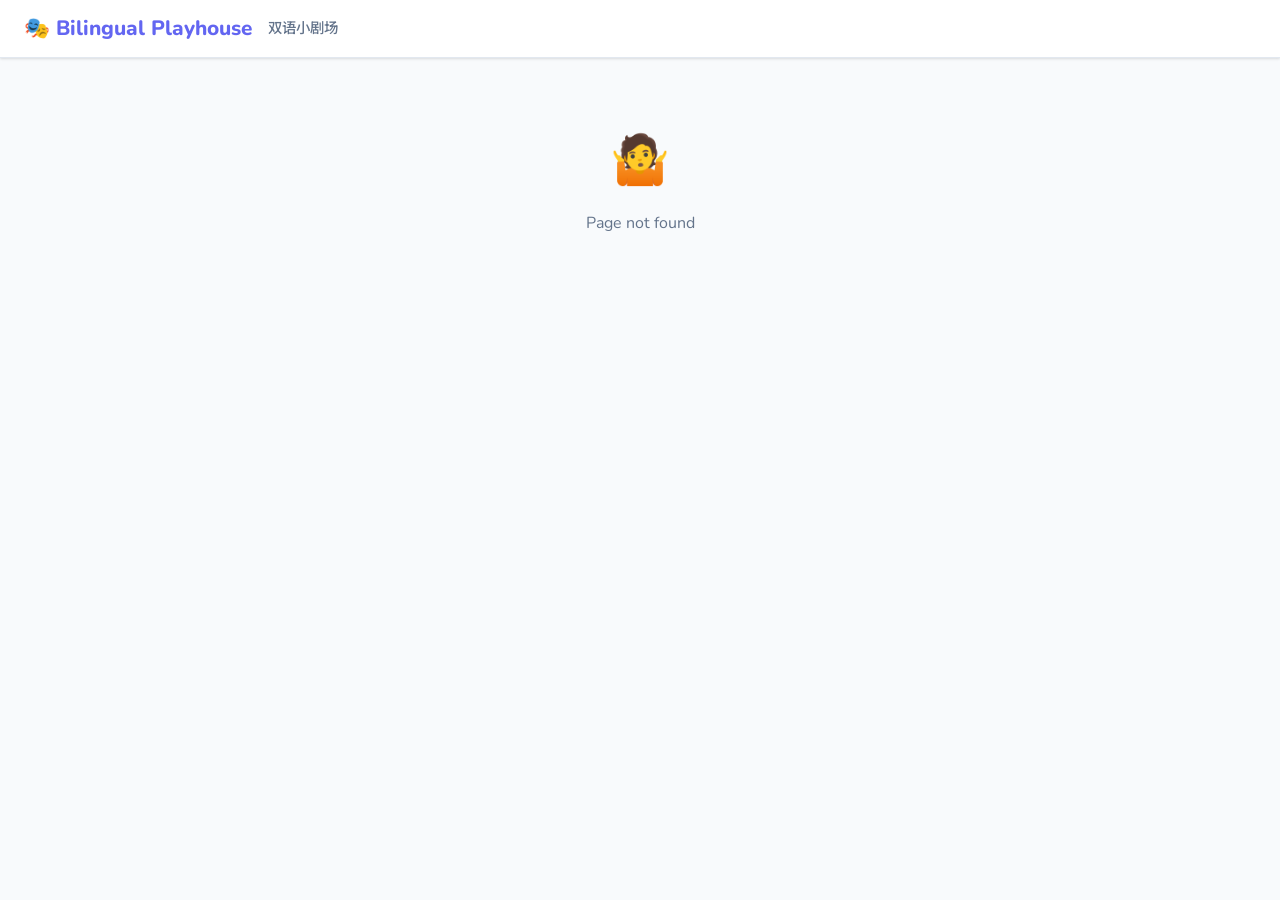
==== templates/index.html @ d9945a82 "Bilingual Playhouse - initial version" ====
<!DOCTYPE html>
<html lang="en">
<head>
    <meta charset="UTF-8">
    <meta name="viewport" content="width=device-width, initial-scale=1.0">
    <title>Bilingual Playhouse 🎭</title>
    <link rel="stylesheet" href="/static/css/style.css">
    <link href="https://fonts.googleapis.com/css2?family=Nunito:wght@400;600;700;800&family=Noto+Sans+SC:wght@400;500;700&display=swap" rel="stylesheet">
</head>
<body>
    <nav class="navbar">
        <div class="nav-brand" onclick="location.href='/'">
            🎭 Bilingual Playhouse
        </div>
        <div class="nav-subtitle">双语小剧场</div>
    </nav>

    <main class="container" id="app">
        <!-- Content loaded by JS -->
    </main>

    <script src="/static/js/app.js"></script>
</body>
</html>
---- static/css/style.css ----
/* ========== Reset & Base ========== */
*, *::before, *::after { box-sizing: border-box; margin: 0; padding: 0; }

:root {
    --bg: #F8FAFC;
    --card-bg: #FFFFFF;
    --text: #1E293B;
    --text-secondary: #64748B;
    --primary: #6366F1;
    --primary-light: #EEF2FF;
    --primary-hover: #4F46E5;
    --success: #10B981;
    --success-light: #ECFDF5;
    --warning: #F59E0B;
    --warning-light: #FFFBEB;
    --danger: #EF4444;
    --danger-light: #FEF2F2;
    --border: #E2E8F0;
    --shadow: 0 1px 3px rgba(0,0,0,0.08), 0 1px 2px rgba(0,0,0,0.06);
    --shadow-md: 0 4px 6px -1px rgba(0,0,0,0.1), 0 2px 4px -2px rgba(0,0,0,0.1);
    --shadow-lg: 0 10px 15px -3px rgba(0,0,0,0.1), 0 4px 6px -4px rgba(0,0,0,0.1);
    --radius: 12px;
    --radius-lg: 16px;
}

body {
    font-family: 'Nunito', 'Noto Sans SC', sans-serif;
    background: var(--bg);
    color: var(--text);
    line-height: 1.6;
    min-height: 100vh;
}

/* ========== Navbar ========== */
.navbar {
    background: var(--card-bg);
    border-bottom: 1px solid var(--border);
    padding: 12px 24px;
    display: flex;
    align-items: center;
    gap: 16px;
    position: sticky;
    top: 0;
    z-index: 100;
    box-shadow: var(--shadow);
}

.nav-brand {
    font-size: 1.3rem;
    font-weight: 800;
    color: var(--primary);
    cursor: pointer;
    display: flex;
    align-items: center;
    gap: 8px;
}

.nav-subtitle {
    font-size: 0.9rem;
    color: var(--text-secondary);
    font-weight: 500;
}

/* ========== Container ========== */
.container {
    max-width: 900px;
    margin: 0 auto;
    padding: 24px 16px;
}

/* ========== Home Page ========== */
.page-title {
    font-size: 1.8rem;
    font-weight: 800;
    margin-bottom: 4px;
    color: var(--text);
}

.page-subtitle {
    font-size: 1rem;
    color: var(--text-secondary);
    margin-bottom: 24px;
}

.play-cards {
    display: grid;
    gap: 16px;
}

.play-card {
    background: var(--card-bg);
    border-radius: var(--radius-lg);
    padding: 24px;
    box-shadow: var(--shadow);
    border: 1px solid var(--border);
    cursor: pointer;
    transition: all 0.2s;
    text-decoration: none;
    color: inherit;
    display: block;
}

.play-card:hover {
    box-shadow: var(--shadow-lg);
    transform: translateY(-2px);
    border-color: var(--primary);
}

.play-card-header {
    display: flex;
    align-items: center;
    gap: 16px;
    margin-bottom: 12px;
}

.play-card-emoji {
    font-size: 3rem;
    line-height: 1;
}

.play-card-title {
    font-size: 1.3rem;
    font-weight: 700;
}

.play-card-title-zh {
    font-size: 1rem;
    color: var(--text-secondary);
    font-weight: 500;
}

.play-card-desc {
    font-size: 0.9rem;
    color: var(--text-secondary);
    margin-bottom: 16px;
    line-height: 1.5;
}

.play-card-meta {
    display: flex;
    gap: 12px;
    flex-wrap: wrap;
}

.meta-badge {
    font-size: 0.8rem;
    padding: 4px 10px;
    border-radius: 20px;
    font-weight: 600;
}

.badge-scenes { background: var(--primary-light); color: var(--primary); }
.badge-chars { background: var(--success-light); color: var(--success); }

/* ========== Play Detail Page ========== */
.play-header {
    text-align: center;
    margin-bottom: 32px;
}

.play-header-emoji {
    font-size: 4rem;
    margin-bottom: 8px;
}

.play-header-title {
    font-size: 2rem;
    font-weight: 800;
}

.play-header-title-zh {
    font-size: 1.2rem;
    color: var(--text-secondary);
    margin-bottom: 8px;
}

.play-header-desc {
    font-size: 0.95rem;
    color: var(--text-secondary);
    max-width: 600px;
    margin: 0 auto;
}

/* Language Toggle */
.lang-toggle {
    display: flex;
    justify-content: center;
    gap: 8px;
    margin: 24px 0;
}

.lang-btn {
    padding: 8px 24px;
    border-radius: 24px;
    border: 2px solid var(--border);
    background: var(--card-bg);
    font-size: 1rem;
    font-weight: 700;
    cursor: pointer;
    transition: all 0.2s;
    font-family: inherit;
}

.lang-btn.active {
    background: var(--primary);
    color: white;
    border-color: var(--primary);
}

.lang-btn:hover:not(.active) {
    border-color: var(--primary);
    color: var(--primary);
}

/* Characters Grid */
.section-title {
    font-size: 1.3rem;
    font-weight: 700;
    margin: 24px 0 12px;
    display: flex;
    align-items: center;
    gap: 8px;
}

.characters-grid {
    display: grid;
    grid-template-columns: repeat(auto-fill, minmax(250px, 1fr));
    gap: 12px;
}

.char-card {
    background: var(--card-bg);
    border-radius: var(--radius);
    padding: 16px;
    border: 2px solid var(--border);
    transition: all 0.2s;
}

.char-card:hover {
    border-color: var(--primary);
}

.char-card-header {
    display: flex;
    align-items: center;
    gap: 10px;
    margin-bottom: 8px;
}

.char-emoji {
    font-size: 1.8rem;
}

.char-name {
    font-size: 1.1rem;
    font-weight: 700;
}

.char-name-alt {
    font-size: 0.85rem;
    color: var(--text-secondary);
}

.char-personality {
    font-size: 0.85rem;
    color: var(--text-secondary);
    margin-bottom: 12px;
}

.char-claimed {
    background: var(--success-light);
    color: var(--success);
    padding: 4px 10px;
    border-radius: 20px;
    font-size: 0.8rem;
    font-weight: 600;
    display: inline-block;
}

.char-claimed-by {
    font-weight: 700;
}

.claim-form {
    display: flex;
    gap: 8px;
    margin-top: 8px;
}

.claim-input {
    flex: 1;
    padding: 6px 12px;
    border-radius: 8px;
    border: 1px solid var(--border);
    font-size: 0.9rem;
    font-family: inherit;
    outline: none;
}

.claim-input:focus {
    border-color: var(--primary);
}

.claim-btn {
    padding: 6px 16px;
    border-radius: 8px;
    border: none;
    background: var(--primary);
    color: white;
    font-size: 0.85rem;
    font-weight: 700;
    cursor: pointer;
    font-family: inherit;
    transition: background 0.2s;
}

.claim-btn:hover {
    background: var(--primary-hover);
}

.unclaim-btn {
    padding: 4px 12px;
    border-radius: 8px;
    border: 1px solid var(--danger);
    background: var(--danger-light);
    color: var(--danger);
    font-size: 0.8rem;
    font-weight: 600;
    cursor: pointer;
    font-family: inherit;
    margin-top: 8px;
    transition: all 0.2s;
}

.unclaim-btn:hover {
    background: var(--danger);
    color: white;
}

/* ========== Script View ========== */
.script-container {
    background: var(--card-bg);
    border-radius: var(--radius-lg);
    box-shadow: var(--shadow);
    overflow: hidden;
}

.scene-block {
    border-bottom: 1px solid var(--border);
}

.scene-block:last-child {
    border-bottom: none;
}

.scene-header {
    padding: 16px 20px;
    background: var(--primary-light);
    font-weight: 700;
    font-size: 1.05rem;
    display: flex;
    align-items: center;
    gap: 8px;
    cursor: pointer;
    user-select: none;
}

.scene-header:hover {
    background: #E0E7FF;
}

.scene-header .arrow {
    transition: transform 0.2s;
    font-size: 0.8rem;
}

.scene-header .arrow.collapsed {
    transform: rotate(-90deg);
}

.scene-stage-dir {
    padding: 8px 20px;
    font-style: italic;
    color: var(--text-secondary);
    font-size: 0.9rem;
    background: #F8FAFC;
}

.scene-lines {
    padding: 12px 20px;
}

.scene-lines.hidden {
    display: none;
}

.line-row {
    display: flex;
    gap: 12px;
    padding: 6px 0;
    align-items: flex-start;
}

.line-char {
    min-width: 90px;
    font-weight: 700;
    font-size: 0.9rem;
    display: flex;
    align-items: center;
    gap: 4px;
    flex-shrink: 0;
}

.line-text {
    font-size: 0.95rem;
    line-height: 1.5;
}

.line-stage-dir {
    font-style: italic;
    color: var(--text-secondary);
    font-size: 0.85rem;
}

.line-mine {
    background: #EEF2FF;
    margin: 4px -20px;
    padding: 8px 20px;
    border-left: 4px solid var(--primary);
}

.line-mine .line-text {
    font-weight: 700;
}

/* Chorus line */
.line-chorus {
    text-align: center;
    font-weight: 700;
    font-size: 1rem;
    padding: 8px 0;
}

/* ========== Practice Page ========== */
.practice-header {
    display: flex;
    align-items: center;
    justify-content: space-between;
    margin-bottom: 20px;
    flex-wrap: wrap;
    gap: 12px;
}

.practice-title {
    font-size: 1.4rem;
    font-weight: 800;
}

.practice-actions {
    display: flex;
    gap: 8px;
    flex-wrap: wrap;
}

.btn {
    padding: 8px 18px;
    border-radius: 10px;
    border: none;
    font-size: 0.9rem;
    font-weight: 700;
    cursor: pointer;
    font-family: inherit;
    transition: all 0.2s;
    display: inline-flex;
    align-items: center;
    gap: 6px;
    text-decoration: none;
}

.btn-primary {
    background: var(--primary);
    color: white;
}

.btn-primary:hover {
    background: var(--primary-hover);
}

.btn-outline {
    background: var(--card-bg);
    color: var(--primary);
    border: 2px solid var(--primary);
}

.btn-outline:hover {
    background: var(--primary-light);
}

.btn-success {
    background: var(--success);
    color: white;
}

.btn-success:hover {
    background: #059669;
}

.btn-sm {
    padding: 5px 12px;
    font-size: 0.8rem;
    border-radius: 8px;
}

/* Recording */
.recording-section {
    margin-top: 24px;
    background: var(--card-bg);
    border-radius: var(--radius);
    padding: 16px;
    border: 1px solid var(--border);
}

.recording-controls {
    display: flex;
    align-items: center;
    gap: 12px;
    margin-bottom: 12px;
    flex-wrap: wrap;
}

.record-btn {
    width: 48px;
    height: 48px;
    border-radius: 50%;
    border: 3px solid var(--danger);
    background: var(--card-bg);
    cursor: pointer;
    display: flex;
    align-items: center;
    justify-content: center;
    transition: all 0.2s;
    position: relative;
}

.record-btn:hover {
    background: var(--danger-light);
}

.record-btn.recording {
    background: var(--danger);
    animation: pulse 1s infinite;
}

.record-btn.recording::after {
    content: '';
    width: 16px;
    height: 16px;
    background: white;
    border-radius: 3px;
}

.record-btn:not(.recording)::after {
    content: '';
    width: 20px;
    height: 20px;
    background: var(--danger);
    border-radius: 50%;
}

@keyframes pulse {
    0%, 100% { box-shadow: 0 0 0 0 rgba(239,68,68,0.4); }
    50% { box-shadow: 0 0 0 12px rgba(239,68,68,0); }
}

.recording-hint {
    font-size: 0.9rem;
    color: var(--text-secondary);
}

.recording-list {
    display: grid;
    gap: 8px;
}

.recording-item {
    display: flex;
    align-items: center;
    gap: 10px;
    padding: 8px 12px;
    background: var(--bg);
    border-radius: 8px;
    font-size: 0.85rem;
}

.recording-item audio {
    height: 32px;
    flex: 1;
}

.recording-time {
    color: var(--text-secondary);
    font-size: 0.8rem;
}

/* ========== Back link ========== */
.back-link {
    display: inline-flex;
    align-items: center;
    gap: 6px;
    color: var(--primary);
    font-weight: 600;
    font-size: 0.95rem;
    cursor: pointer;
    margin-bottom: 16px;
    text-decoration: none;
}

.back-link:hover {
    text-decoration: underline;
}

/* ========== Modal ========== */
.modal-overlay {
    position: fixed;
    inset: 0;
    background: rgba(0,0,0,0.4);
    display: flex;
    align-items: center;
    justify-content: center;
    z-index: 200;
}

.modal {
    background: var(--card-bg);
    border-radius: var(--radius-lg);
    padding: 24px;
    max-width: 400px;
    width: 90%;
    box-shadow: var(--shadow-lg);
}

.modal h3 {
    margin-bottom: 12px;
}

.modal input {
    width: 100%;
    padding: 10px 14px;
    border: 2px solid var(--border);
    border-radius: 10px;
    font-size: 1rem;
    font-family: inherit;
    margin-bottom: 16px;
    outline: none;
}

.modal input:focus {
    border-color: var(--primary);
}

.modal-actions {
    display: flex;
    gap: 8px;
    justify-content: flex-end;
}

/* ========== Empty state ========== */
.empty-state {
    text-align: center;
    padding: 40px;
    color: var(--text-secondary);
}

.empty-state .emoji {
    font-size: 3rem;
    margin-bottom: 12px;
}

/* ========== Toast ========== */
.toast {
    position: fixed;
    bottom: 24px;
    left: 50%;
    transform: translateX(-50%);
    padding: 12px 24px;
    border-radius: 10px;
    font-weight: 600;
    font-size: 0.9rem;
    z-index: 300;
    animation: slideUp 0.3s ease;
    box-shadow: var(--shadow-lg);
}

.toast-success {
    background: var(--success);
    color: white;
}

.toast-error {
    background: var(--danger);
    color: white;
}

@keyframes slideUp {
    from { opacity: 0; transform: translateX(-50%) translateY(20px); }
    to { opacity: 1; transform: translateX(-50%) translateY(0); }
}

/* ========== Recording lang tabs ========== */
.recording-lang-tabs {
    display: flex;
    gap: 8px;
    margin-bottom: 16px;
}

.rec-tab {
    padding: 8px 20px;
    border-radius: 10px;
    border: 2px solid var(--border);
    background: var(--card-bg);
    font-size: 0.9rem;
    font-weight: 700;
    cursor: pointer;
    font-family: inherit;
    transition: all 0.2s;
}

.rec-tab.active {
    background: var(--primary);
    color: white;
    border-color: var(--primary);
}

.rec-tab:hover:not(.active) {
    border-color: var(--primary);
    color: var(--primary);
}

/* ========== Line translation ========== */
.line-translation {
    color: var(--text-secondary);
    font-size: 0.85rem;
    font-style: italic;
    margin-top: 2px;
}

.bilingual-line {
    background: #F0FDF4 !important;
    border-left-color: var(--success) !important;
}

/* ========== Practice & Score Section ========== */
.practice-section {
    margin-top: 32px;
    background: var(--card-bg);
    border-radius: var(--radius-lg);
    padding: 20px;
    border: 1px solid var(--border);
    box-shadow: var(--shadow);
}

.practice-hint {
    font-size: 0.9rem;
    color: var(--text-secondary);
    margin-bottom: 8px;
    line-height: 1.6;
}

.score-scene {
    margin-bottom: 20px;
}

.score-scene h4 {
    font-size: 1rem;
    color: var(--text);
    margin-bottom: 10px;
    padding-bottom: 6px;
    border-bottom: 1px solid var(--border);
}

.score-line {
    display: flex;
    align-items: flex-start;
    gap: 12px;
    padding: 10px 12px;
    border-radius: 10px;
    margin-bottom: 8px;
    background: var(--bg);
    flex-wrap: wrap;
}

.score-line-text {
    flex: 1;
    min-width: 200px;
}

.score-line-en {
    font-size: 0.95rem;
    font-weight: 600;
    margin-bottom: 2px;
}

.score-line-zh {
    font-size: 0.9rem;
    color: var(--text-secondary);
}

.score-line-actions {
    display: flex;
    gap: 8px;
    align-items: center;
    flex-wrap: wrap;
}

.score-result {
    font-size: 0.9rem;
    font-weight: 600;
    min-width: 80px;
}

/* Score badges */
.score-history {
    background: var(--bg);
    border-radius: var(--radius);
    padding: 16px;
    margin-top: 16px;
}

.score-history h4 {
    font-size: 1rem;
    margin-bottom: 10px;
}

.score-items {
    display: flex;
    gap: 8px;
    flex-wrap: wrap;
}

.score-badge {
    padding: 4px 12px;
    border-radius: 20px;
    font-size: 0.85rem;
    font-weight: 700;
}

.score-pass {
    background: var(--success-light);
    color: var(--success);
}

.score-fail {
    background: var(--danger-light);
    color: var(--danger);
}

/* ========== Responsive ========== */
@media (max-width: 640px) {
    .navbar { padding: 10px 16px; }
    .container { padding: 16px 12px; }
    .page-title { font-size: 1.4rem; }
    .play-card { padding: 16px; }
    .characters-grid { grid-template-columns: 1fr; }
    .line-row { flex-direction: column; gap: 2px; }
    .line-char { min-width: unset; }
    .line-mine { margin: 4px -12px; padding: 8px 12px; }
    .scene-lines { padding: 12px; }
    .score-line { flex-direction: column; }
    .practice-actions { flex-direction: column; }
}
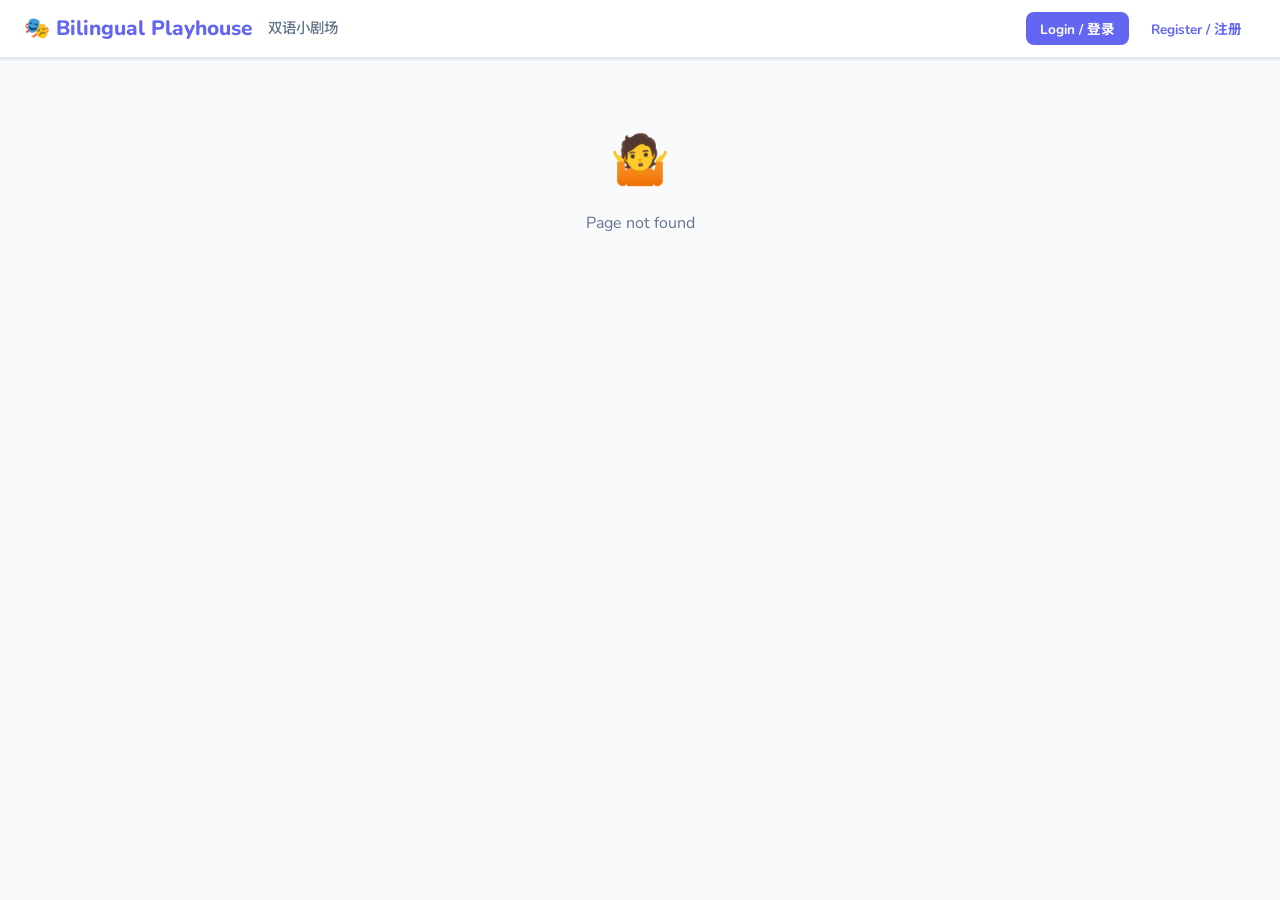
==== commit ed65e093: "feat: add registration/login system with user auth, practice mode lock, and admin dashboard" ====
--- a/templates/index.html
+++ b/templates/index.html
@@ -13,6 +13,7 @@
             🎭 Bilingual Playhouse
         </div>
         <div class="nav-subtitle">双语小剧场</div>
+        <div class="nav-auth" id="navAuth"></div>
     </nav>
 
     <main class="container" id="app">
--- a/static/css/style.css
+++ b/static/css/style.css
@@ -867,4 +867,717 @@
     .scene-lines { padding: 12px; }
     .score-line { flex-direction: column; }
     .practice-actions { flex-direction: column; }
-}
+    .watch-controls { flex-wrap: wrap; }
+    .watch-line-card { padding: 24px 16px; }
+    .watch-line-text { font-size: 1.3rem; }
+}
+
+/* ========== Watch / Interactive Player ========== */
+.watch-header {
+    display: flex;
+    align-items: center;
+    gap: 16px;
+    margin-bottom: 16px;
+}
+
+.watch-emoji {
+    font-size: 3rem;
+    line-height: 1;
+}
+
+.watch-title {
+    font-size: 1.6rem;
+    font-weight: 800;
+}
+
+.watch-title-zh {
+    font-size: 1.1rem;
+    color: var(--text-secondary);
+    font-weight: 500;
+}
+
+/* Mode toggle */
+.watch-mode-toggle {
+    display: flex;
+    justify-content: center;
+    gap: 8px;
+    margin-bottom: 16px;
+}
+
+.watch-mode-btn {
+    padding: 10px 28px;
+    border-radius: 24px;
+    border: 2px solid var(--border);
+    background: var(--card-bg);
+    font-size: 1rem;
+    font-weight: 700;
+    cursor: pointer;
+    font-family: inherit;
+    transition: all 0.2s;
+}
+
+.watch-mode-btn.active {
+    background: var(--primary);
+    color: white;
+    border-color: var(--primary);
+}
+
+.watch-mode-btn:hover:not(.active) {
+    border-color: var(--primary);
+    color: var(--primary);
+}
+
+/* Character select */
+.watch-char-select {
+    text-align: center;
+    margin-bottom: 16px;
+    padding: 12px;
+    background: var(--warning-light);
+    border-radius: var(--radius);
+    font-weight: 600;
+}
+
+.watch-char-select label {
+    margin-right: 8px;
+}
+
+.watch-char-select select {
+    padding: 8px 16px;
+    border-radius: 8px;
+    border: 2px solid var(--border);
+    font-size: 1rem;
+    font-family: inherit;
+    font-weight: 600;
+    outline: none;
+    cursor: pointer;
+    min-width: 200px;
+}
+
+.watch-char-select select:focus {
+    border-color: var(--primary);
+}
+
+.hidden {
+    display: none !important;
+}
+
+/* Stage (current line display) */
+.watch-stage {
+    background: linear-gradient(135deg, #1E293B 0%, #334155 100%);
+    border-radius: var(--radius-lg);
+    padding: 32px 24px;
+    text-align: center;
+    color: white;
+    margin-bottom: 16px;
+    min-height: 220px;
+    display: flex;
+    flex-direction: column;
+    justify-content: center;
+    align-items: center;
+    box-shadow: var(--shadow-lg);
+    position: relative;
+    overflow: hidden;
+}
+
+.watch-stage::before {
+    content: '';
+    position: absolute;
+    top: -50%;
+    left: -50%;
+    width: 200%;
+    height: 200%;
+    background: radial-gradient(circle, rgba(99,102,241,0.15) 0%, transparent 60%);
+    pointer-events: none;
+}
+
+.watch-scene-label {
+    font-size: 0.85rem;
+    color: rgba(255,255,255,0.6);
+    margin-bottom: 16px;
+    font-weight: 600;
+    text-transform: uppercase;
+    letter-spacing: 1px;
+}
+
+.watch-line-card {
+    background: rgba(255,255,255,0.08);
+    border: 2px solid rgba(255,255,255,0.15);
+    border-radius: var(--radius);
+    padding: 32px 28px;
+    max-width: 600px;
+    width: 100%;
+    backdrop-filter: blur(4px);
+    transition: border-color 0.3s;
+}
+
+.watch-line-card.watch-line-mine {
+    border-color: var(--warning);
+    background: rgba(245,158,11,0.15);
+    box-shadow: 0 0 20px rgba(245,158,11,0.2);
+}
+
+.watch-char-avatar {
+    font-size: 2.5rem;
+    margin-bottom: 8px;
+}
+
+.watch-char-name {
+    font-size: 1rem;
+    font-weight: 700;
+    margin-bottom: 12px;
+    opacity: 0.9;
+}
+
+.watch-line-text {
+    font-size: 1.5rem;
+    font-weight: 700;
+    line-height: 1.5;
+    margin-bottom: 8px;
+}
+
+.watch-line-text-alt {
+    font-size: 1.1rem;
+    opacity: 0.7;
+    font-weight: 500;
+    line-height: 1.5;
+}
+
+.watch-stage-dir {
+    font-style: italic;
+    opacity: 0.6;
+    font-size: 0.95rem;
+    margin-top: 8px;
+}
+
+.watch-prompt {
+    margin-top: 16px;
+    padding: 10px 20px;
+    background: var(--warning);
+    color: #1E293B;
+    border-radius: 24px;
+    font-weight: 700;
+    font-size: 1rem;
+    animation: watchPulse 1.5s infinite;
+}
+
+@keyframes watchPulse {
+    0%, 100% { box-shadow: 0 0 0 0 rgba(245,158,11,0.5); }
+    50% { box-shadow: 0 0 0 10px rgba(245,158,11,0); }
+}
+
+/* Controls */
+.watch-controls {
+    display: flex;
+    justify-content: center;
+    align-items: center;
+    gap: 12px;
+    margin-bottom: 12px;
+}
+
+.watch-ctrl-btn {
+    width: 48px;
+    height: 48px;
+    border-radius: 50%;
+    border: 2px solid var(--border);
+    background: var(--card-bg);
+    font-size: 1.3rem;
+    cursor: pointer;
+    display: flex;
+    align-items: center;
+    justify-content: center;
+    transition: all 0.2s;
+    font-family: inherit;
+}
+
+.watch-ctrl-btn:hover {
+    border-color: var(--primary);
+    background: var(--primary-light);
+    transform: scale(1.05);
+}
+
+.watch-play-btn {
+    width: 64px;
+    height: 64px;
+    font-size: 1.6rem;
+    background: var(--primary);
+    color: white;
+    border-color: var(--primary);
+    box-shadow: var(--shadow-md);
+}
+
+.watch-play-btn:hover {
+    background: var(--primary-hover);
+    border-color: var(--primary-hover);
+    transform: scale(1.08);
+}
+
+#watchMicBtn {
+    background: var(--success);
+    color: white;
+    border-color: var(--success);
+}
+
+#watchMicBtn:hover {
+    background: #059669;
+    border-color: #059669;
+}
+
+/* Progress */
+.watch-progress {
+    display: flex;
+    align-items: center;
+    gap: 12px;
+    margin-bottom: 16px;
+}
+
+.watch-progress-bar {
+    flex: 1;
+    height: 6px;
+    background: var(--border);
+    border-radius: 3px;
+    overflow: hidden;
+}
+
+.watch-progress-fill {
+    height: 100%;
+    background: var(--primary);
+    border-radius: 3px;
+    transition: width 0.3s ease;
+}
+
+.watch-progress-text {
+    font-size: 0.85rem;
+    color: var(--text-secondary);
+    font-weight: 600;
+    min-width: 60px;
+    text-align: right;
+}
+
+/* Score result */
+.watch-score-result {
+    text-align: center;
+    padding: 12px;
+    background: var(--card-bg);
+    border-radius: var(--radius);
+    margin-bottom: 16px;
+    border: 1px solid var(--border);
+}
+
+/* Script Navigator */
+.watch-script-nav {
+    background: var(--card-bg);
+    border-radius: var(--radius-lg);
+    box-shadow: var(--shadow);
+    overflow: hidden;
+    max-height: 400px;
+    overflow-y: auto;
+}
+
+.watch-nav-scene {
+    border-bottom: 1px solid var(--border);
+}
+
+.watch-nav-scene:last-child {
+    border-bottom: none;
+}
+
+.watch-nav-scene-title {
+    padding: 10px 16px;
+    background: var(--primary-light);
+    font-weight: 700;
+    font-size: 0.9rem;
+    cursor: pointer;
+    user-select: none;
+    position: sticky;
+    top: 0;
+    z-index: 1;
+}
+
+.watch-nav-scene-title:hover {
+    background: #E0E7FF;
+}
+
+.watch-nav-line {
+    display: flex;
+    gap: 8px;
+    padding: 8px 16px;
+    cursor: pointer;
+    transition: all 0.15s;
+    border-left: 3px solid transparent;
+    align-items: flex-start;
+}
+
+.watch-nav-line:hover {
+    background: var(--bg);
+}
+
+.watch-nav-line.active {
+    background: var(--primary-light);
+    border-left-color: var(--primary);
+}
+
+.watch-nav-line.is-my-line {
+    background: var(--warning-light);
+    border-left-color: var(--warning);
+}
+
+.watch-nav-line.active.is-my-line {
+    background: #FEF3C7;
+    border-left-color: var(--warning);
+}
+
+.watch-nav-char {
+    font-weight: 700;
+    font-size: 0.8rem;
+    min-width: 70px;
+    flex-shrink: 0;
+    padding-top: 1px;
+}
+
+.watch-nav-text {
+    font-size: 0.85rem;
+    color: var(--text-secondary);
+    line-height: 1.4;
+}
+
+.watch-nav-line.active .watch-nav-text {
+    color: var(--text);
+    font-weight: 600;
+}
+
+/* Practice mode action buttons */
+.watch-practice-actions {
+    display: flex;
+    justify-content: center;
+    gap: 12px;
+    margin: 16px 0;
+    flex-wrap: wrap;
+}
+
+.btn-lg {
+    padding: 12px 28px;
+    font-size: 1.05rem;
+    border-radius: 14px;
+}
+
+.btn-warning {
+    background: var(--warning);
+    color: white;
+    border: none;
+}
+
+.btn-warning:hover {
+    background: #D97706;
+}
+
+.btn-warning:disabled {
+    opacity: 0.6;
+    cursor: not-allowed;
+}
+
+/* Upload reference audio area in watch page */
+.watch-upload-ref {
+    text-align: center;
+    margin: 12px 0;
+    padding: 16px;
+    background: var(--success-light);
+    border-radius: var(--radius);
+    border: 1px dashed var(--success);
+}
+
+.watch-upload-label {
+    font-size: 0.9rem;
+    font-weight: 700;
+    color: var(--success);
+    margin-bottom: 10px;
+}
+
+.ref-upload-btn {
+    cursor: pointer;
+    margin: 4px;
+}
+
+.watch-upload-hint {
+    display: block;
+    margin-top: 8px;
+    font-size: 0.85rem;
+    color: var(--text-secondary);
+}
+
+/* Recording playback area */
+.watch-playback {
+    margin-bottom: 12px;
+    padding: 12px;
+    background: var(--bg);
+    border-radius: 8px;
+}
+
+.watch-playback-label {
+    font-size: 0.9rem;
+    font-weight: 700;
+    margin-bottom: 4px;
+    color: var(--primary);
+}
+
+.watch-score-area {
+    margin-top: 8px;
+    padding: 8px 0;
+}
+
+/* ========== Nav Auth ========== */
+.nav-auth {
+    margin-left: auto;
+    display: flex;
+    align-items: center;
+    gap: 8px;
+    font-size: 0.9rem;
+}
+
+.nav-auth .nav-user-greeting {
+    font-weight: 700;
+    color: var(--primary);
+    white-space: nowrap;
+}
+
+.nav-auth .nav-admin-link {
+    padding: 4px 12px;
+    border-radius: 8px;
+    background: var(--warning);
+    color: white;
+    font-weight: 700;
+    font-size: 0.8rem;
+    cursor: pointer;
+    text-decoration: none;
+    transition: background 0.2s;
+}
+
+.nav-auth .nav-admin-link:hover {
+    background: #D97706;
+}
+
+.nav-auth .btn-auth {
+    padding: 6px 14px;
+    border-radius: 8px;
+    font-size: 0.85rem;
+    font-weight: 700;
+    cursor: pointer;
+    border: none;
+    font-family: inherit;
+    transition: all 0.2s;
+}
+
+.btn-login {
+    background: var(--primary);
+    color: white;
+}
+
+.btn-login:hover {
+    background: var(--primary-hover);
+}
+
+.btn-register {
+    background: var(--card-bg);
+    color: var(--primary);
+    border: 2px solid var(--primary);
+}
+
+.btn-register:hover {
+    background: var(--primary-light);
+}
+
+.btn-logout {
+    background: var(--danger-light);
+    color: var(--danger);
+    border: 1px solid var(--danger);
+}
+
+.btn-logout:hover {
+    background: var(--danger);
+    color: white;
+}
+
+/* ========== Practice Lock Overlay ========== */
+.practice-lock {
+    text-align: center;
+    padding: 60px 20px;
+    background: var(--card-bg);
+    border-radius: var(--radius-lg);
+    box-shadow: var(--shadow);
+    margin-top: 40px;
+}
+
+.practice-lock .emoji {
+    font-size: 4rem;
+    margin-bottom: 16px;
+}
+
+.practice-lock h2 {
+    margin-bottom: 8px;
+    color: var(--text);
+}
+
+.practice-lock p {
+    color: var(--text-secondary);
+    margin-bottom: 20px;
+}
+
+/* ========== Auth Modal Fields ========== */
+.modal .form-group {
+    margin-bottom: 14px;
+}
+
+.modal .form-group label {
+    display: block;
+    font-size: 0.85rem;
+    font-weight: 700;
+    color: var(--text-secondary);
+    margin-bottom: 4px;
+}
+
+.modal .form-group input {
+    width: 100%;
+    padding: 10px 14px;
+    border: 2px solid var(--border);
+    border-radius: 10px;
+    font-size: 1rem;
+    font-family: inherit;
+    outline: none;
+}
+
+.modal .form-group input:focus {
+    border-color: var(--primary);
+}
+
+.modal .modal-error {
+    color: var(--danger);
+    font-size: 0.85rem;
+    font-weight: 600;
+    margin-bottom: 8px;
+}
+
+.modal .modal-switch {
+    text-align: center;
+    margin-top: 12px;
+    font-size: 0.9rem;
+    color: var(--text-secondary);
+}
+
+.modal .modal-switch a {
+    color: var(--primary);
+    cursor: pointer;
+    font-weight: 700;
+}
+
+/* ========== Admin Dashboard ========== */
+.admin-stats {
+    background: var(--card-bg);
+    border-radius: var(--radius-lg);
+    padding: 20px;
+    margin-bottom: 20px;
+    box-shadow: var(--shadow);
+    border: 1px solid var(--border);
+}
+
+.admin-stats h3 {
+    font-size: 1.1rem;
+    margin-bottom: 12px;
+    display: flex;
+    align-items: center;
+    gap: 8px;
+}
+
+.admin-table {
+    width: 100%;
+    border-collapse: collapse;
+    font-size: 0.9rem;
+}
+
+.admin-table th {
+    background: var(--primary-light);
+    padding: 8px 12px;
+    text-align: left;
+    font-weight: 700;
+    border-bottom: 2px solid var(--primary);
+}
+
+.admin-table td {
+    padding: 8px 12px;
+    border-bottom: 1px solid var(--border);
+}
+
+.admin-table tr:hover td {
+    background: var(--bg);
+}
+
+.admin-summary {
+    display: flex;
+    gap: 16px;
+    margin-bottom: 20px;
+    flex-wrap: wrap;
+}
+
+.admin-summary-card {
+    background: var(--card-bg);
+    border-radius: var(--radius);
+    padding: 16px 24px;
+    box-shadow: var(--shadow);
+    border: 1px solid var(--border);
+    text-align: center;
+    min-width: 120px;
+}
+
+.admin-summary-card .num {
+    font-size: 2rem;
+    font-weight: 800;
+    color: var(--primary);
+}
+
+.admin-summary-card .label {
+    font-size: 0.85rem;
+    color: var(--text-secondary);
+    font-weight: 600;
+}
+
+.char-claim-card {
+    display: flex;
+    align-items: center;
+    gap: 12px;
+    padding: 10px 14px;
+    background: var(--bg);
+    border-radius: 10px;
+    margin-bottom: 8px;
+}
+
+.char-claim-card .claim-info {
+    flex: 1;
+}
+
+.char-claim-card .claim-name {
+    font-weight: 700;
+    color: var(--text);
+}
+
+.char-claim-card .claim-detail {
+    font-size: 0.85rem;
+    color: var(--text-secondary);
+}
+
+.char-claim-unclaimed {
+    color: var(--text-secondary);
+    font-style: italic;
+    padding: 8px 14px;
+    font-size: 0.9rem;
+}
+
+@media (max-width: 640px) {
+    .nav-auth {
+        gap: 4px;
+    }
+    .nav-auth .nav-user-greeting {
+        font-size: 0.8rem;
+    }
+    .nav-auth .btn-auth {
+        padding: 4px 10px;
+        font-size: 0.8rem;
+    }
+}
